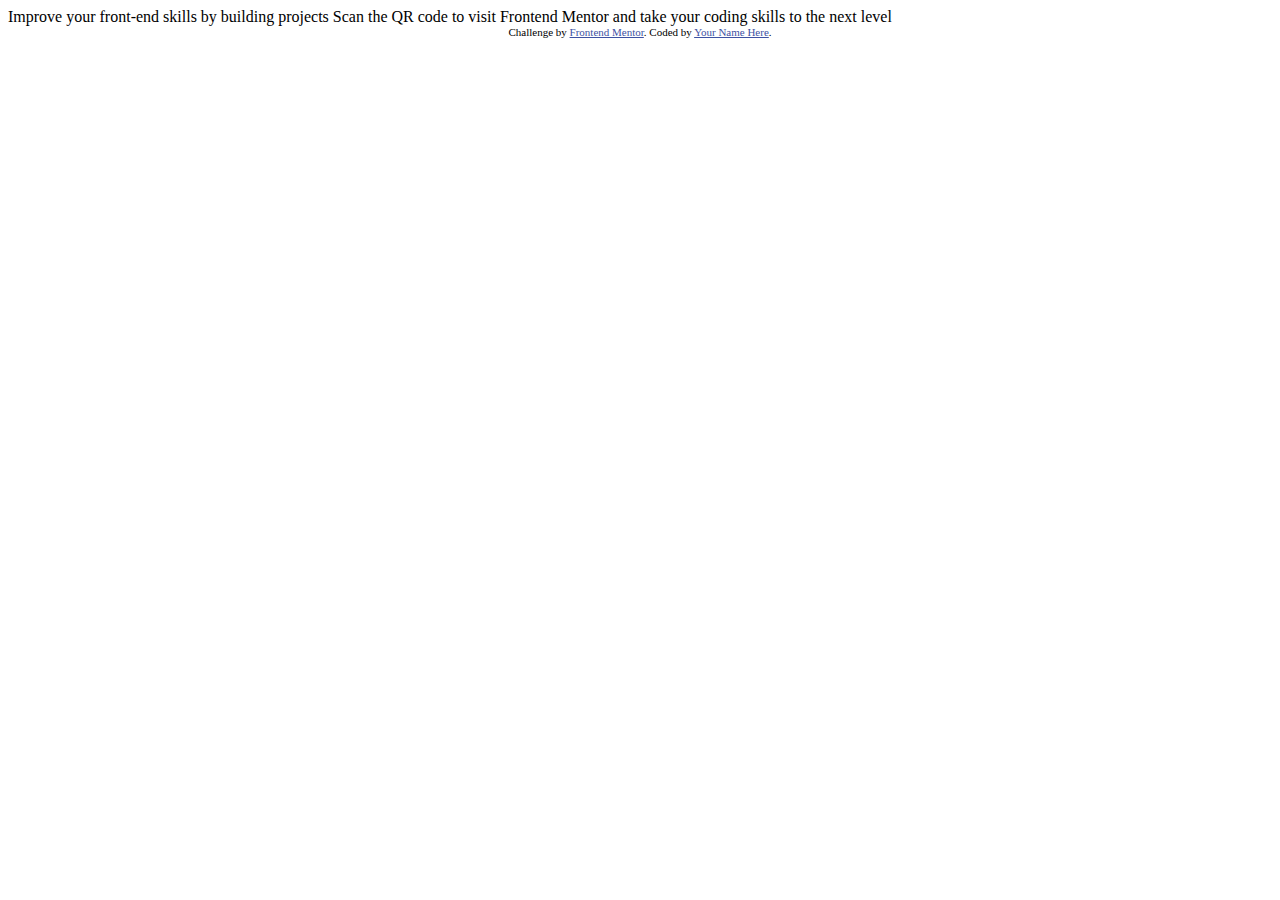
==== qr-code-component-main/index.html @ 979777f6 "QR code challenge" ====
<!DOCTYPE html>
<html lang="en">
<head>
  <meta charset="UTF-8">
  <meta name="viewport" content="width=device-width, initial-scale=1.0"> <!-- displays site properly based on user's device -->

  <link rel="icon" type="image/png" sizes="32x32" href="./images/favicon-32x32.png">
  
  <title>Frontend Mentor | QR code component</title>

  <!-- Feel free to remove these styles or customise in your own stylesheet 👍 -->
  <style>
    .attribution { font-size: 11px; text-align: center; }
    .attribution a { color: hsl(228, 45%, 44%); }
  </style>
</head>
<body>

  Improve your front-end skills by building projects

  Scan the QR code to visit Frontend Mentor and take your coding skills to the next level
  
  <div class="attribution">
    Challenge by <a href="https://www.frontendmentor.io?ref=challenge" target="_blank">Frontend Mentor</a>. 
    Coded by <a href="#">Your Name Here</a>.
  </div>
</body>
</html>
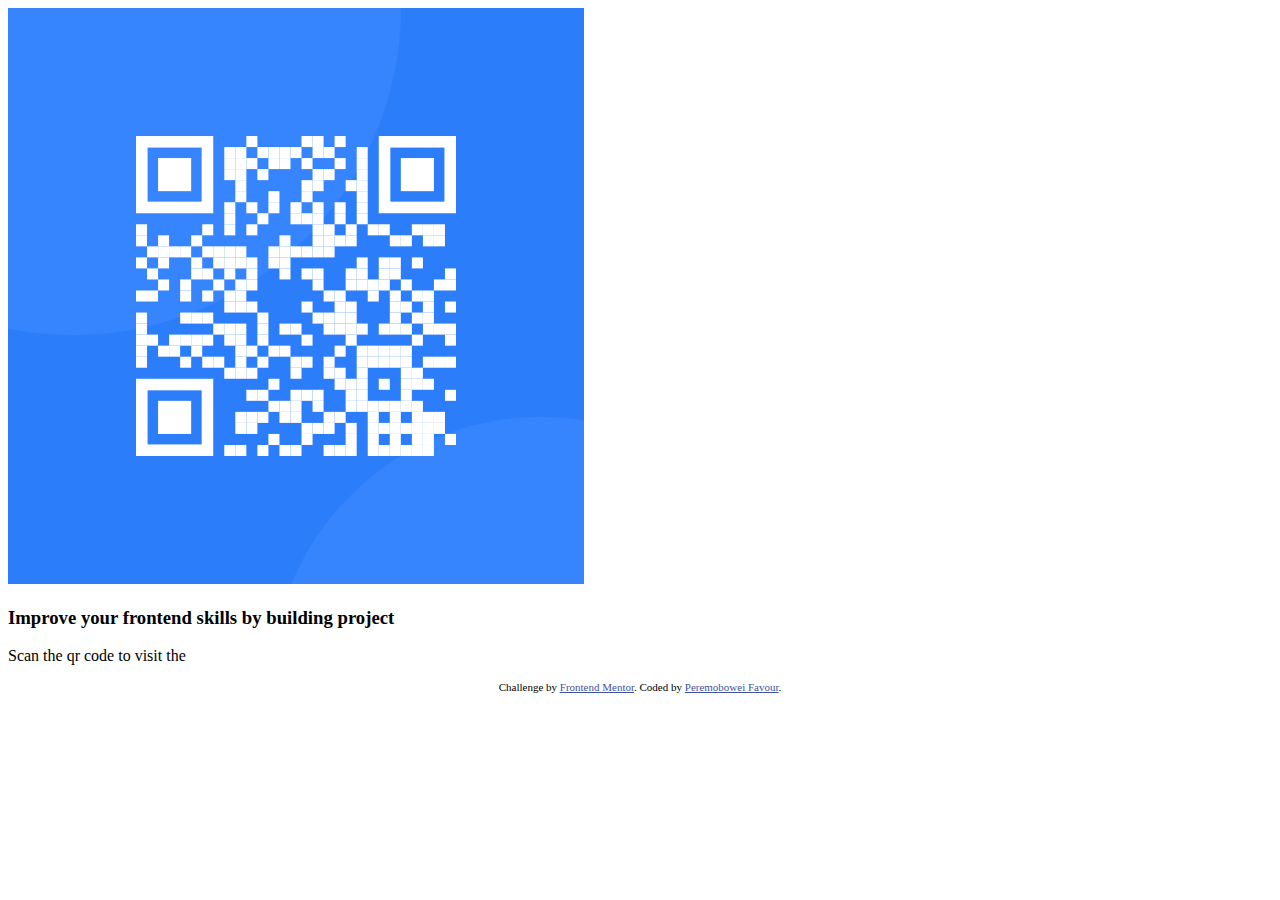
==== commit 52490135: "Completed the Html structure" ====
--- a/qr-code-component-main/index.html
+++ b/qr-code-component-main/index.html
@@ -7,6 +7,7 @@
   <link rel="icon" type="image/png" sizes="32x32" href="./images/favicon-32x32.png">
   
   <title>Frontend Mentor | QR code component</title>
+  <link rel="stylesheet" href="style.css">
 
   <!-- Feel free to remove these styles or customise in your own stylesheet 👍 -->
   <style>
@@ -16,13 +17,18 @@
 </head>
 <body>
 
-  Improve your front-end skills by building projects
-
-  Scan the QR code to visit Frontend Mentor and take your coding skills to the next level
-  
+  <div>
+    <div>
+      <img src="images/image-qr-code.png" alt="qr-code">
+    </div>
+    <div>
+      <h3>Improve your frontend skills by building project </h3>
+      <p>Scan the qr code to visit the </p>
+    </div>
+  </div>
   <div class="attribution">
     Challenge by <a href="https://www.frontendmentor.io?ref=challenge" target="_blank">Frontend Mentor</a>. 
-    Coded by <a href="#">Your Name Here</a>.
+    Coded by <a href="#">Peremobowei Favour</a>.
   </div>
 </body>
 </html>--- a/qr-code-component-main/style.css
+++ b/qr-code-component-main/style.css
@@ -0,0 +1 @@
+@import url();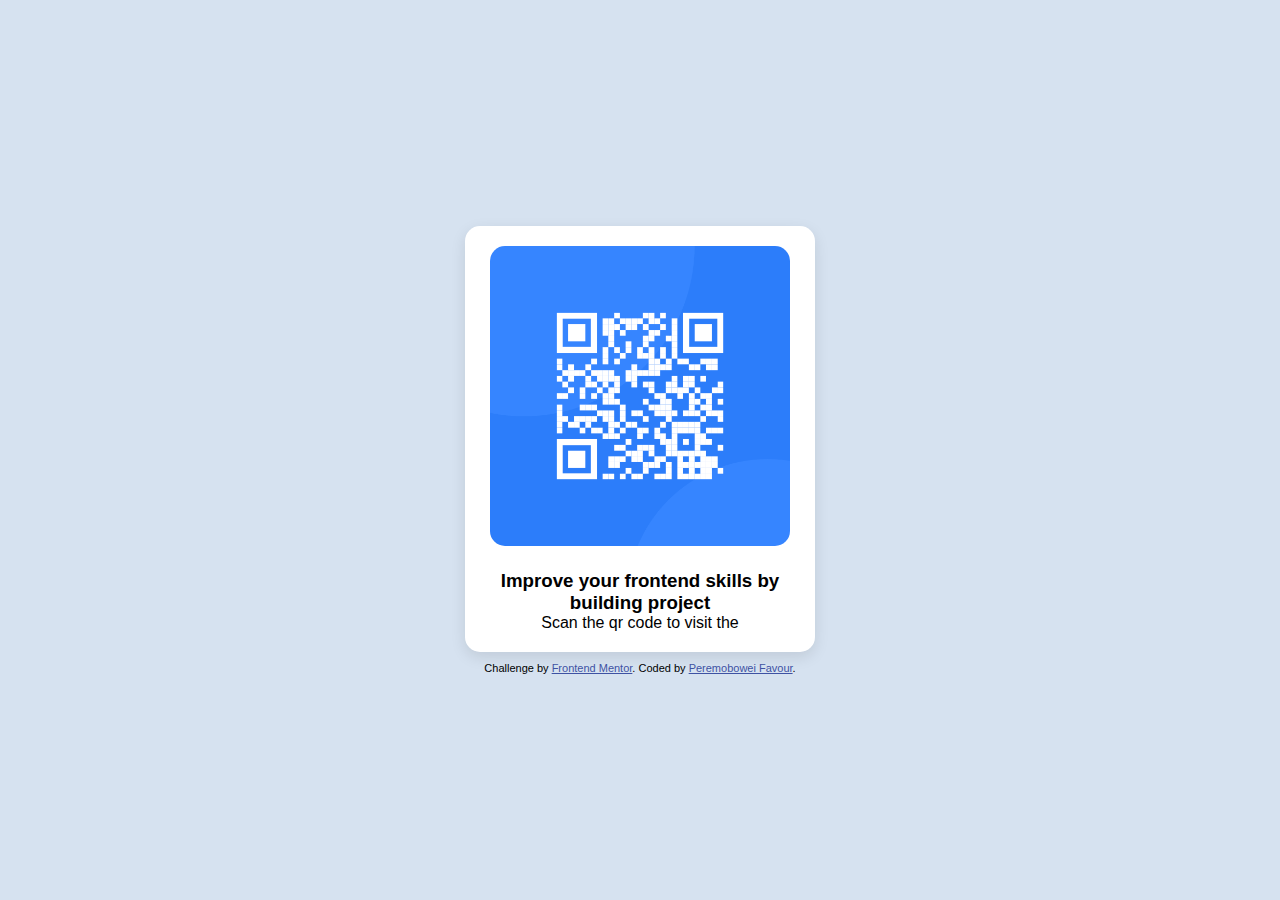
==== commit 7bb2de69: "Started styling" ====
--- a/qr-code-component-main/index.html
+++ b/qr-code-component-main/index.html
@@ -17,7 +17,7 @@
 </head>
 <body>
 
-  <div>
+  <div class="card">
     <div>
       <img src="images/image-qr-code.png" alt="qr-code">
     </div>
@@ -25,7 +25,9 @@
       <h3>Improve your frontend skills by building project </h3>
       <p>Scan the qr code to visit the </p>
     </div>
+
   </div>
+
   <div class="attribution">
     Challenge by <a href="https://www.frontendmentor.io?ref=challenge" target="_blank">Frontend Mentor</a>. 
     Coded by <a href="#">Peremobowei Favour</a>.
--- a/qr-code-component-main/style.css
+++ b/qr-code-component-main/style.css
@@ -1 +1,61 @@
-@import url();+@import url("https://fonts.google.com/specimen/Outfit");
+
+*{
+    padding: 0;
+    margin: 0;
+    box-sizing: border-box;
+    font-family: 'Outfit' , sans-serif;
+}
+
+body{
+    width: 100vw;
+    height: 100vh;
+    display: flex;
+    flex-direction: column;
+    justify-content: center;
+    align-items: center;
+    background-color: hsl(212, 45%, 89%);
+}
+
+body > div:nth-child(1) {
+    background-color: hsl(0, 0%, 100%);
+    max-width: 350px;
+    padding: 20px;
+    border-radius: 15px;
+    display: flex;
+    flex-direction: column;
+    justify-content: center;
+    align-items: center;
+    box-shadow: 0 5px 15px rgba(0, 0, 0, 0.1);
+    margin-bottom: 10px;
+    text-align: center;
+}
+
+body > div:nth-child(1) > div:nth-child(1){
+    width: 300px;
+    overflow: hidden;
+    margin-bottom: 20px;
+}
+body > div:nth-child(1) > div:nth-child(1){
+    width: 300px;
+    margin-bottom: 20px;
+}
+img{
+    width: 100%;
+    height: auto;
+    background-repeat: no-repeat; 
+    background-size: cover; 
+    border-radius: 15px;
+}
+
+
+/* hsl(216, 15%, 48%) */
+
+@media screen and (max-width: 375px) {
+    h3 {
+      font-size: 1.25rem;
+    }
+    p {
+      font-size: 15px;
+    }
+  }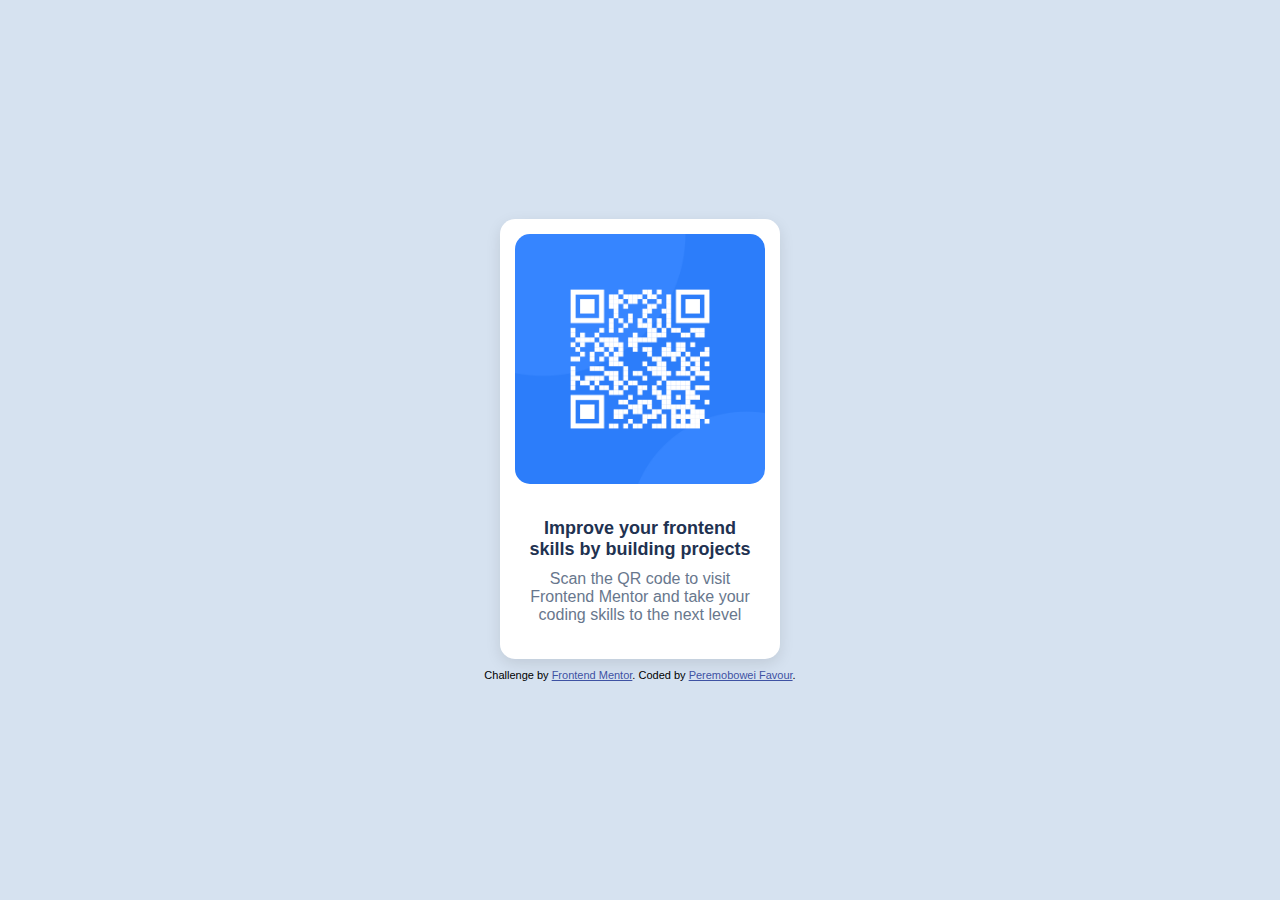
==== commit 38853ceb: "Css updates" ====
--- a/qr-code-component-main/index.html
+++ b/qr-code-component-main/index.html
@@ -22,8 +22,8 @@
       <img src="images/image-qr-code.png" alt="qr-code">
     </div>
     <div>
-      <h3>Improve your frontend skills by building project </h3>
-      <p>Scan the qr code to visit the </p>
+      <h3>Improve your frontend skills by building projects</h3>
+      <p>Scan the QR code to visit Frontend Mentor and take your coding skills to the next level</p>
     </div>
 
   </div>
--- a/qr-code-component-main/style.css
+++ b/qr-code-component-main/style.css
@@ -19,8 +19,8 @@
 
 body > div:nth-child(1) {
     background-color: hsl(0, 0%, 100%);
-    max-width: 350px;
-    padding: 20px;
+    width: 280px;
+    padding: 15px;
     border-radius: 15px;
     display: flex;
     flex-direction: column;
@@ -31,25 +31,33 @@
     text-align: center;
 }
 
-body > div:nth-child(1) > div:nth-child(1){
-    width: 300px;
-    overflow: hidden;
-    margin-bottom: 20px;
-}
-body > div:nth-child(1) > div:nth-child(1){
-    width: 300px;
-    margin-bottom: 20px;
-}
 img{
     width: 100%;
     height: auto;
     background-repeat: no-repeat; 
     background-size: cover; 
     border-radius: 15px;
+    overflow: hidden;
 }
-
-
-/* hsl(216, 15%, 48%) */
+body > div:nth-child(1) > div:nth-child(2){
+    padding: 10px;
+    margin-top: 10px;
+    
+}
+body > div:nth-child(1) > div:nth-child(2) > h3{
+    color:  hsl(218, 44%, 22%);
+    margin-top: 10px;
+    margin-bottom: 10px;
+    font-size: 18px;
+    font-weight: 700;
+}
+body > div:nth-child(1) > div:nth-child(2) > p{
+    color: hsl(216, 15%, 48%);
+    margin-top: 10px;
+    margin-bottom: 10px;
+    font-size: 16px;
+    font-weight: 400;
+}
 
 @media screen and (max-width: 375px) {
     h3 {
